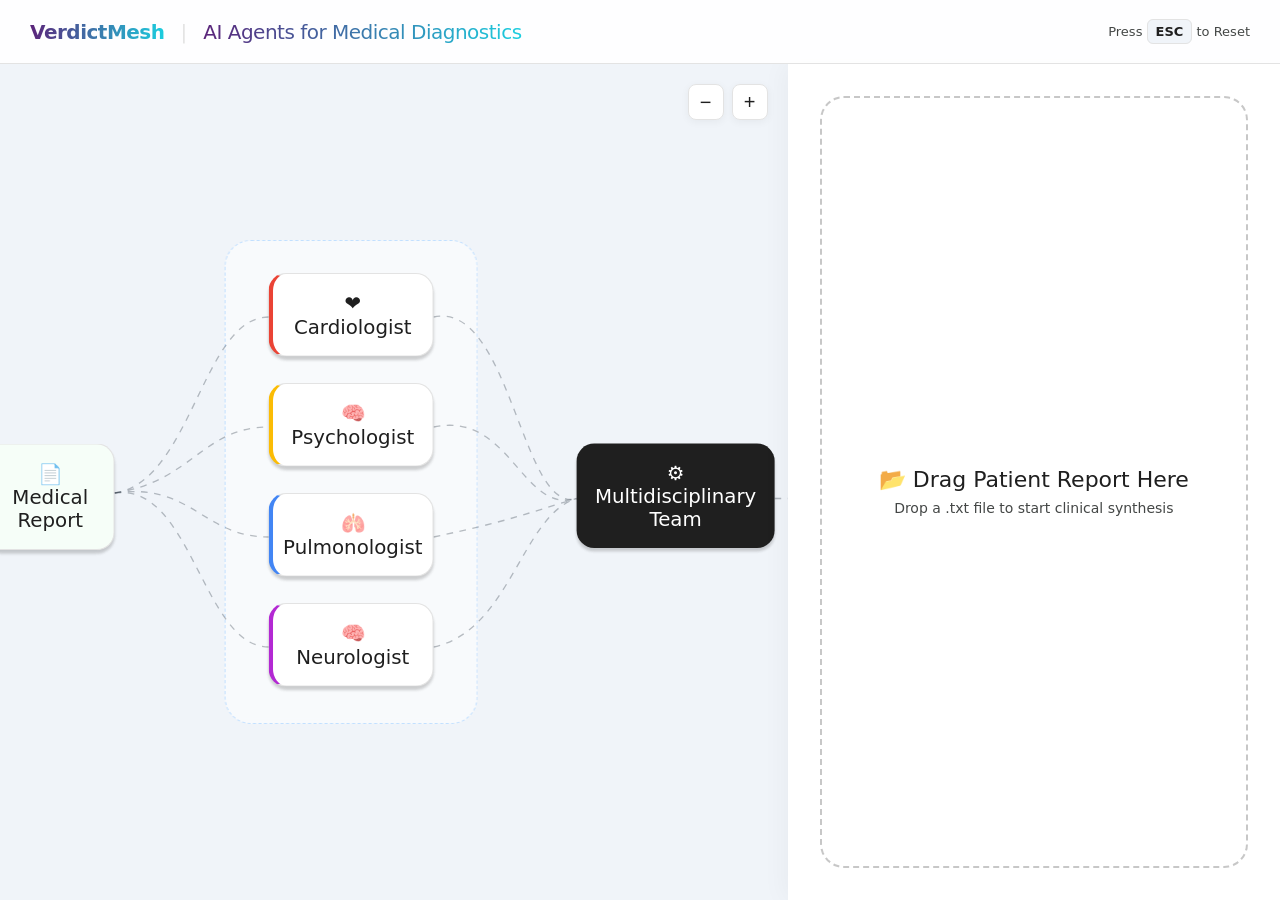
==== cookbook/01-ai-agents-for-medical-diagnostics/Webapp/static/index.html @ e495ff5c "Initial VerdictMesh release" ====
<!DOCTYPE html>
<html lang="en">
<head>
    <meta charset="UTF-8">
    <meta name="viewport" content="width=device-width, initial-scale=1.0">
    <title>VerdictMesh Medical AI | Demo</title>
    <link rel="stylesheet" href="style.css">
</head>
<body>
    <div id="tooltip" class="tooltip"></div>
    <div class="header">
        <div class="brand-container">
            <span class="purple-brand">VerdictMesh</span>
            <span class="header-divider">|</span>
            <div class="tagline">AI Agents for Medical Diagnostics</div>
        </div>
        <div class="reset-hint">Press <span>ESC</span> to Reset</div>
    </div>

    <div class="page active">
        <div class="left-panel">
        
            <div class="zoom-controls">
                <button id="zoom-out" title="Zoom Out">−</button>
                <button id="zoom-in" title="Zoom In">+</button>
            </div>
        
            <div class="canvas">
                <div class="agent-box">
                    <div id="working-text" class="blinking-text">Agents working in parallel...</div>
                </div>

                <div class="node pulse" id="n-doc">📄 Medical<br>Report</div>
                
                <div class="node agent" id="n-cardio">❤️ Cardiologist <div class="loader"></div></div>
                <div class="node agent" id="n-psych">🧠 Psychologist <div class="loader"></div></div>
                <div class="node agent" id="n-pulmo">🫁 Pulmonologist <div class="loader"></div></div>
                <div class="node agent" id="n-neuro">🧠 Neurologist <div class="loader"></div></div>
                <div class="node" id="n-llm">⚙️ Multidisciplinary Team <div class="loader"></div></div>
                
                <div class="node" id="n-final">Medical<br>Diagnosis</div>

               <svg>
                <path id="p1-cardio" d="M 140 260 C 210 250, 220 100, 280 100" />
                <path id="p1-psych"  d="M 140 260 C 210 250, 220 200, 280 200" />
                <path id="p1-pulmo"  d="M 140 260 C 210 250, 220 300, 280 300" />
                <path id="p1-neuro"  d="M 140 260 C 210 250, 220 400, 280 400" />
                
                <path id="p2-cardio" d="M 430 100 C 500 85, 510 280, 560 265" />
                <path id="p2-psych"  d="M 430 200 C 500 185, 510 280, 560 265" />
                <path id="p2-pulmo"  d="M 430 300 C 500 285, 510 280, 560 265" />
                <path id="p2-neuro"  d="M 430 400 C 500 385, 510 280, 560 265" />

                <path id="p3-final"  d="M 740 265 L 790 265" />

                <circle r="5" class="dot phase1"><animateMotion begin="indefinite" dur="2s" repeatCount="1"><mpath href="#p1-cardio"/></animateMotion></circle>
                <circle r="5" class="dot phase1"><animateMotion begin="indefinite" dur="2s" repeatCount="1"><mpath href="#p1-psych"/></animateMotion></circle>
                <circle r="5" class="dot phase1"><animateMotion begin="indefinite" dur="2s" repeatCount="1"><mpath href="#p1-pulmo"/></animateMotion></circle>
                <circle r="5" class="dot phase1"><animateMotion begin="indefinite" dur="2s" repeatCount="1"><mpath href="#p1-neuro"/></animateMotion></circle>

                <circle r="5" class="dot phase2"><animateMotion begin="indefinite" dur="2s" repeatCount="1"><mpath href="#p2-cardio"/></animateMotion></circle>
                <circle r="5" class="dot phase2"><animateMotion begin="indefinite" dur="2s" repeatCount="1"><mpath href="#p2-psych"/></animateMotion></circle>
                <circle r="5" class="dot phase2"><animateMotion begin="indefinite" dur="2s" repeatCount="1"><mpath href="#p2-pulmo"/></animateMotion></circle>
                <circle r="5" class="dot phase2"><animateMotion begin="indefinite" dur="2s" repeatCount="1"><mpath href="#p2-neuro"/></animateMotion></circle>
            </svg>
            </div>

        </div>

        <div class="right-panel">
            <div class="dropzone" id="dropzone">
                <h2>📂 Drag Patient Report Here</h2>
                <p>Drop a .txt file to start clinical synthesis</p>
                <input type="file" id="file-input" style="display: none;" accept=".txt">
            </div>

            <div id="log-container" class="hidden-slide">
                <div class="term-head">
                    <div class="term-title">🤖 CLINICAL ASSISTANT</div>
                    <button id="download-log-btn" class="download-btn hidden" title="Download EU AI Act Compliance Log">
                        <!-- <svg viewBox="0 0 24 24" width="14" height="14" stroke="currentColor" stroke-width="2" fill="none" stroke-linecap="round" stroke-linejoin="round"><path d="M21 15v4a2 2 0 0 1-2 2H5a2 2 0 0 1-2-2v-4"></path><polyline points="7 10 12 15 17 10"></polyline><line x1="12" y1="15" x2="12" y2="3"></line></svg> -->
                        ⬇️ Download Trace Log
                    </button>
                </div>
                <div class="chat-container" id="chat-container"></div>
                <div class="chat-ui" id="chat-ui">
                    <input type="text" id="chat-input" placeholder="Ask about the diagnosis...">
                    <button id="chat-btn">Send</button>
                </div>
            </div>
        </div>
    </div>
    <script src="app.js"></script>
</body>
</html>
---- cookbook/01-ai-agents-for-medical-diagnostics/Webapp/static/style.css ----
:root {
    --bg-main: #f0f4f9;
    --bg-surface: #ffffff;
    --text-primary: #1f1f1f;
    --text-secondary: #444746;
    --border-light: #e3e3e3;
    
    --user-bg: #d3e3fd;
    --user-text: #041e49;
    --team-bg: #f0f4f9;
    --team-text: #1f1f1f;
    --purple-brand: #5b247a;
    --blue-brand: #1bcedf;
    --green-brand: #34a853;


    --brand-gradient: linear-gradient(90deg, var(--purple-brand), var(--blue-brand));
    --header-height: 64px;
}

.tooltip {
    position: absolute;
    background: var(--bg-surface);
    border: 1px solid var(--border-light);
    box-shadow: 0 10px 40px rgba(0,0,0,0.15);
    padding: 16px;
    border-radius: 12px;
    width: 340px;
    z-index: 1000;
    font-size: 14px;
    pointer-events: none;
    opacity: 0;
    transform: translateX(-10px);
    transition: opacity 0.2s ease, transform 0.2s ease;
    line-height: 1.6;
    color: var(--text-primary);
}

.tooltip.visible {
    opacity: 1;
    transform: translateX(0);
    pointer-events: auto;
}

.tooltip-title {
    font-weight: 600;
    margin-bottom: 10px;
    color: var(--text-secondary);
    border-bottom: 1px solid var(--border-light);
    padding-bottom: 8px;
}

.tooltip-content {
    max-height: 280px;
    overflow-y: auto;
}
.tooltip-content::-webkit-scrollbar-thumb {
    background: var(--border-light);
    border-radius: 10px;
}
* {
    box-sizing: border-box;
}

body {
    font-family: system-ui, -apple-system, BlinkMacSystemFont, 'Segoe UI', Roboto, Helvetica, Arial, sans-serif;
    margin: 0;
    padding: 0;
    background: var(--bg-main);
    color: var(--text-primary);
    height: 100vh;
    width: 100vw;
    overflow: hidden;
}

.header {
    position: absolute;
    top: 0;
    left: 0;
    width: 100%;
    height: var(--header-height);
    display: flex;
    align-items: center;
    justify-content: space-between;
    padding: 0 30px;
    z-index: 100;
    background: rgba(255, 255, 255, 0.9);
    backdrop-filter: blur(10px);
    border-bottom: 1px solid var(--border-light);
}

.tagline {
    font-size: 20px;
    font-weight: 500;
    letter-spacing: -0.5px;
    background: var(--brand-gradient);
    -webkit-background-clip: text;
    -webkit-text-fill-color: transparent;
}

.reset-hint {
    font-size: 13px;
    color: var(--text-secondary);
}

.reset-hint span {
    background: var(--bg-main);
    padding: 4px 8px;
    border-radius: 6px;
    border: 1px solid var(--border-light);
    font-weight: 600;
    color: var(--text-primary);
}

.footer-brand {
    position: absolute;
    bottom: 25px;
    left: 25px;
    display: flex;
    align-items: center;
    gap: 12px;
    z-index: 200;
    background: var(--bg-surface);
    padding: 12px 24px;
    border-radius: 100px;
    box-shadow: 0 4px 15px rgba(0,0,0,0.08);
    border: 1px solid var(--border-light);
}

.purple-brand {
    background: var(--brand-gradient);
    -webkit-background-clip: text;
    -webkit-text-fill-color: transparent;
    font-weight: 700;
    font-size: 20px;
    letter-spacing: -0.5px;
}

.footer-logo {
    width: 35px;
    height: 35px;
    object-fit: contain;
}

.page {
    display: flex;
    height: 100vh;
    width: 100vw;
    padding-top: var(--header-height);
}

.left-panel {
    flex: 1.6;
    position: relative;
    background: var(--bg-main);
    display: flex;
    align-items: center;
    justify-content: center;
    overflow: hidden;
}

.right-panel {
    flex: 1;
    position: relative;
    display: flex;
    flex-direction: column;
    background: var(--bg-surface);
    box-shadow: -4px 0 24px rgba(0,0,0,0.04);
    z-index: 10;
    overflow: hidden;
}

.canvas {
    position: relative;
    width: 900px;
    height: 500px;
    transform: scale(1.1);
    transform-origin: center center;
    transition: transform 0.3s ease; /* Added for smooth scaling */
}

.node {
    position: absolute;
    padding: 16px 24px;
    border-radius: 16px;
    font-weight: 500;
    font-size: 18px;
    border: 1px solid var(--border-light);
    background: var(--bg-surface);
    box-shadow: 0 3px 3px rgba(0, 0, 0, 0.1), 0 3px 3px rgba(0, 0, 0, 0.1);
    z-index: 10;
    display: flex;
    align-items: center;
    justify-content: center;
    text-align: center;
    transition: all 0.4s cubic-bezier(0.4, 0, 0.2, 1);
}

#n-doc { left: 20px; top: 215px;  width: 120px; border-left: 4px solid #34a853; box-shadow: 0 3px 3px rgba(0, 0, 0, 0.1), 0 3px 3px rgba(0, 0, 0, 0.1); }
#n-cardio { left: 280px; top: 60px; width: 150px; border-left: 4px solid #ea4335; }
#n-psych { left: 280px; top: 160px; width: 150px; border-left: 4px solid #fbbc04; }
#n-pulmo { left: 280px; top: 260px; width: 150px; border-left: 4px solid #4285f4; }
#n-neuro { left: 280px; top: 360px; width: 150px; border-left: 4px solid #b328d3; }
#n-llm { left: 560px; top: 215px; width: 180px; background: #1f1f1f; color: white; border: none; }
#n-final { left: 790px; top: 220px; width: 120px; background: #e6f4ea; color: #137333; border: 1px solid #ceead6; opacity: 0.5; }

.agent-box {
    position: absolute; left: 240px; top: 30px; width: 230px; height: 440px;
    border: 1px dashed #c2e0ff; background: rgba(255, 255, 255, 0.5);
    border-radius: 24px;
    z-index: 1;
    backdrop-filter: blur(4px);
}

.dropzone {
    flex: 1;
    display: flex;
    flex-direction: column;
    align-items: center;
    justify-content: center;
    border: 2px dashed #c7c7c7;
    margin: 32px;
    border-radius: 24px;
    color: var(--text-secondary);
    background: var(--bg-surface);
    cursor: pointer;
    transition: all 0.3s ease;
}

.dropzone:hover {
    border-color: #1a73e8;
    background: #f8faff;
    transform: translateY(-2px);
    box-shadow: 0 8px 24px rgba(26, 115, 232, 0.08);
}

.dropzone h2 { font-size: 22px; font-weight: 500; margin-bottom: 8px; color: var(--text-primary); }
.dropzone p { font-size: 14px; margin: 0; }

.hidden-slide {
    display: none;
    opacity: 0;
    transform: translateX(20px);
    transition: transform 0.5s cubic-bezier(0.2, 0, 0, 1), opacity 0.4s ease;
    height: 100%;
    width: 100%;
    flex-direction: column;
    background: var(--bg-surface);
}

.hidden-slide.active {
    display: flex;
    opacity: 1;
    transform: translateX(0);
}
.term-head {
    padding: 20px 24px;
    font-weight: 500;
    border-bottom: 1px solid var(--border-light);
    color: var(--text-primary);
    font-size: 16px;
    display: flex;
    align-items: center;
    justify-content: space-between; /* Pushes title left, button right */
}

.term-title {
    display: flex;
    align-items: center;
    gap: 8px;
}

.term-title::before {
    content: "✨";
}

.download-btn {
    display: flex;
    align-items: center;
    gap: 6px;
    padding: 6px 12px;
    background: var(--bg-main);
    border: 1px solid var(--border-light);
    border-radius: 8px;
    font-size: 12px;
    font-weight: 600;
    color: var(--text-secondary);
    cursor: pointer;
    transition: all 0.2s ease;
    font-family: inherit;
}

.download-btn:hover {
    background: #e3e3e3; /* Slightly darker grey on hover */
    color: var(--text-primary);
    transform: translateY(-1px);
}

.download-btn.hidden {
    display: none;
}

.chat-container {
    flex: 1;
    padding: 24px;
    overflow-y: auto;
    display: flex;
    flex-direction: column;
    gap: 16px;
    background: var(--bg-surface);
}

.chat-ui {
    display: flex;
    padding: 20px 24px;
    background: var(--bg-surface);
    gap: 12px;
    align-items: center;
}

#chat-input {
    flex: 1;
    background: var(--bg-main);
    border: 1px solid transparent;
    border-radius: 100px;
    padding: 16px 24px;
    color: var(--text-primary);
    font-size: 15px;
    outline: none;
    transition: all 0.2s ease;
    font-family: inherit;
}

#chat-input:focus { 
    background: var(--bg-surface);
    border-color: #c2e0ff; 
    box-shadow: 0 0 0 4px rgba(26, 115, 232, 0.1);
}

#chat-btn {
    padding: 16px 24px;
    background: var(--text-primary);
    color: white;
    border: none;
    border-radius: 100px;
    font-weight: 500;
    font-size: 15px;
    cursor: pointer;
    transition: 0.2s;
    font-family: inherit;
}

#chat-btn:hover { 
    background: #333; 
    transform: translateY(-1px);
}

.bubble {
    max-width: 85%;
    padding: 14px 20px;
    font-size: 15px;
    line-height: 1.6;
    word-wrap: break-word;
}

.bubble.system {
    background-color: #f3e5f5;
    color: #4a148c;
    border: 1px solid #e1bee7;
    font-size: 0.9rem;
    font-weight: 500;          
    align-self: flex-start;
    padding: 12px 16px;
    border-radius: 12px;
    margin-bottom: 12px;
    max-width: 80%;
}

.bubble.team {
    align-self: flex-start;
    background: var(--team-bg);
    color: var(--team-text);
    border-radius: 4px 24px 24px 24px;
}

.bubble.user {
    align-self: flex-end;
    background: var(--user-bg);
    color: var(--user-text);
    border-radius: 24px 24px 4px 24px;
}

.bubble b { 
    color: inherit; 
    display: inline; 
    margin-bottom: 6px; 
    font-size: 16px; 
    font-weight: 700;
}

@keyframes startPulse {
    0% { box-shadow: 0 0 0 0px rgba(52, 168, 83, 0.445); }
    100% { box-shadow: 0 0 0 20px rgba(50, 158, 79, 0); }
}
.node.pulse { animation: startPulse 2s infinite; background: #f6fef8 !important; }
.node.done {
    border-color: #34a853 !important;
    cursor: help;
}

.node.done::after {
    content: '✓';
    position: absolute;
    top: -10px;
    right: -10px;
    background: #34a853;
    color: white;
    border-radius: 50%;
    width: 24px;
    height: 24px;
    font-size: 14px;
    font-weight: bold;
    display: flex;
    align-items: center;
    justify-content: center;
    box-shadow: 0 2px 6px rgba(0,0,0,0.2);
}

.node.done .loader {
    display: none !important;
}
@keyframes geminiProcess {
    0% { box-shadow: 0 4px 15px rgba(26, 115, 232, 0.1); transform: translateY(0); }
    100% { box-shadow: 0 8px 25px rgba(179, 40, 211, 0.2); transform: translateY(-2px); }
}
.processing { animation: geminiProcess 1s infinite alternate !important; border-color: #a348e3 !important;}

.blinking-text {
    display: none; position: absolute; top: -40px; right: 20px;
    color: var(--text-secondary); font-size: 14px; font-weight: 500;
    animation: blinker 1.5s ease-in-out infinite;
}
.blinking-text.active { display: block; }
@keyframes blinker { 50% { opacity: 0.4; } }

svg { position: absolute; top: 0; left: 0; width: 100%; height: 100%; z-index: 2; pointer-events: none; }
path { fill: none; stroke: #2e3a4953; stroke-width: 1.2; stroke-dasharray: 6; }

.dot { display: none; fill: #1a73e8; filter: drop-shadow(0 0 4px rgba(26, 115, 232, 0.914)); }
.dot.active { display: block; }

.loader {
    display: none; position: absolute; bottom: 6px; left: 50%; transform: translateX(-50%);
    width: 24px; aspect-ratio: 2;
    --_g: no-repeat radial-gradient(circle closest-side, rgba(0, 0, 0, 0.4) 90%, #0000);
    background: var(--_g) 0% 50%, var(--_g) 50% 50%, var(--_g) 100% 50%;
    background-size: calc(100%/3) 30%;
    animation: l3 1s infinite linear;
}
#n-llm .loader {
    --_g: no-repeat radial-gradient(circle closest-side, rgba(255, 255, 255, 0.9) 90%, #0000);
}
.processing .loader { display: block; }
@keyframes l3 {
    20%{background-position:0% 0%, 50% 50%,100% 50%}
    40%{background-position:0% 100%, 50% 0%,100% 50%}
    60%{background-position:0% 50%, 50% 100%,100% 0%}
    80%{background-position:0% 50%, 50% 50%,100% 100%}
}


/* ==========================================================
   Responsive Styles
========================================================== */

@media (max-width: 1100px) {
    body {
        overflow-y: auto;
        height: auto;
    }
    .page {
        flex-direction: column;
        height: auto;
        min-height: 100vh;
    }
    .left-panel {
        flex: none;
        width: 100%;
        height: 500px;
    }
    .right-panel {
        flex: none;
        width: 100%;
        height: 600px;
        border-top: 1px solid var(--border-light);
    }
    .canvas {
        transform: scale(0.8);
    }
    .footer-brand {
        position: relative;
        bottom: auto;
        left: auto;
        margin: 30px auto;
        width: max-content;
    }
}

@media (max-width: 850px) {
    .canvas {
        transform: scale(0.65);
    }
    .left-panel {
        height: 400px;
    }
}

@media (max-width: 600px) {
    .header {
        padding: 0 15px;
    }
    .tagline {
        font-size: 16px;
    }
    .reset-hint {
        font-size: 11px;
    }
    .canvas {
        transform: scale(0.45);
    }
    .left-panel {
        height: 300px;
    }
    .right-panel {
        height: 500px;
    }
    .dropzone {
        margin: 15px;
        text-align: center;
    }
    .dropzone h2 {
        font-size: 18px;
    }
}

@media (max-width: 400px) {
    .canvas {
        transform: scale(0.35);
    }
    .left-panel {
        height: 240px;
    }
}

.zoom-controls {
    position: absolute;
    top: 20px;
    right: 20px;
    display: flex;
    gap: 8px;
    z-index: 100;
}

.zoom-controls button {
    width: 36px;
    height: 36px;
    border-radius: 8px;
    border: 1px solid var(--border-light);
    background: var(--bg-surface);
    color: var(--text-primary);
    font-size: 20px;
    display: flex;
    align-items: center;
    justify-content: center;
    cursor: pointer;
    box-shadow: 0 2px 8px rgba(0,0,0,0.05);
    transition: all 0.2s ease;
}

.zoom-controls button:hover {
    background: var(--bg-main);
    transform: translateY(-1px);
}

/* --- Disclaimer Card --- */
.disclaimer-card {
    position: absolute;
    bottom: 10px; /* Sits right above your footer logo */
    left: 25px;
    max-width: 320px;
    padding: 12px 16px;
    background: rgba(255, 255, 255, 0.7);
    backdrop-filter: blur(10px);
    border: 1px solid var(--border-light);
    border-radius: 12px;
    font-size: 12px;
    line-height: 1.5;
    color: var(--text-secondary);
    z-index: 100;
    box-shadow: 0 4px 15px rgba(0,0,0,0.03);
    transition: all 0.3s ease;
}

.disclaimer-card b {
    color: var(--text-primary);
    font-weight: 600;
}

/* Responsive adjustments for the disclaimer */
@media (max-width: 1100px) {
    .disclaimer-card {
        bottom: 15px; 
        left: 15px;
        max-width: 280px;
        font-size: 11px;
    }
}

@media (max-width: 600px) {
    .disclaimer-card {
        max-width: calc(100% - 30px);
        bottom: 10px;
        left: 15px;
        right: 15px;
        text-align: left;
        padding: 10px 14px;
    }
}
.brand-container {
    display: flex;
    align-items: center;
    gap: 12px;
}

.header-logo {
    width: 30px;
    height: 30px;
    object-fit: contain;
}

.header-divider {
    color: var(--border-light);
    font-size: 20px;
    margin: 0 4px;
    font-weight: 300;
}
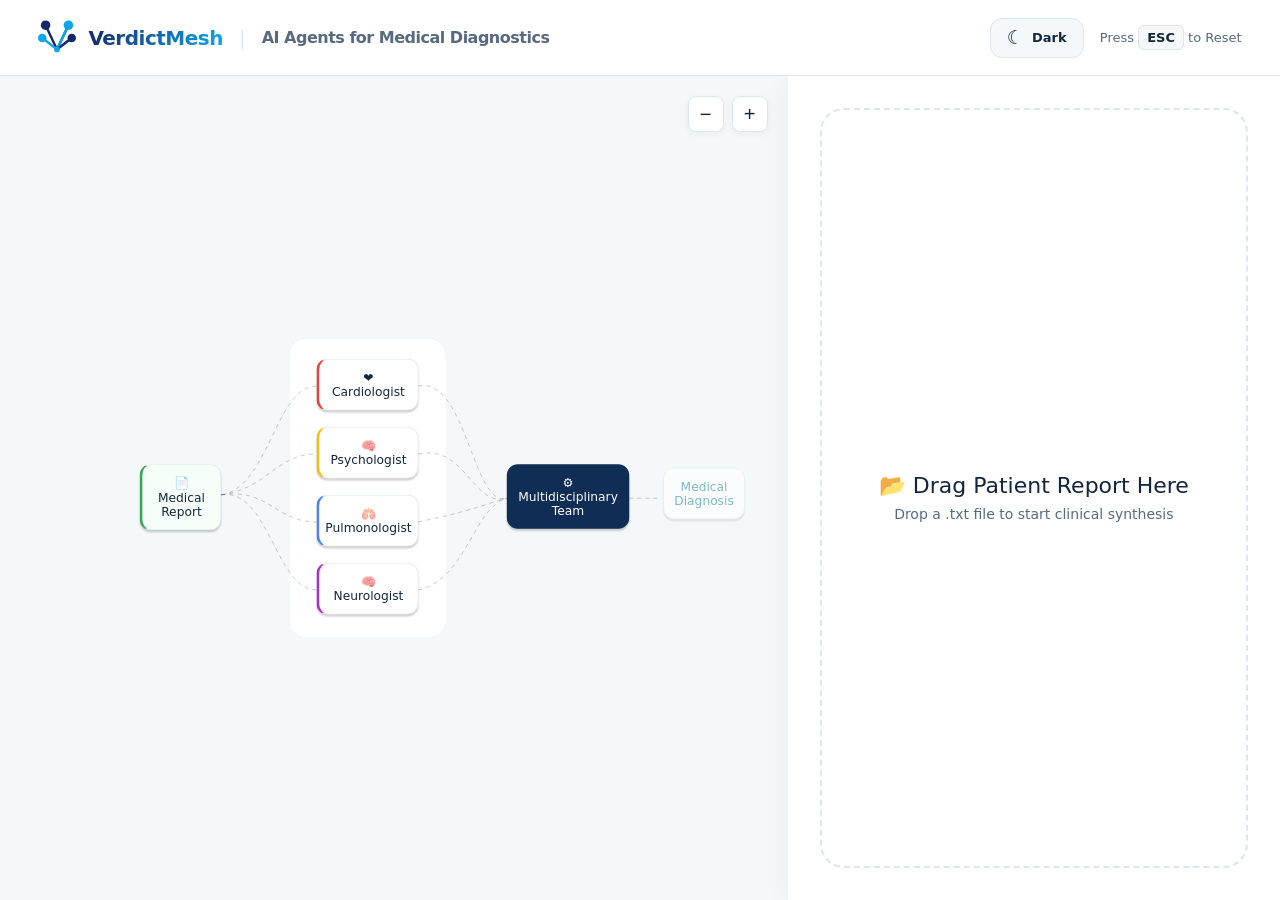
==== commit 826fe1b3: "updated the UI" ====
--- a/cookbook/01-ai-agents-for-medical-diagnostics/Webapp/static/index.html
+++ b/cookbook/01-ai-agents-for-medical-diagnostics/Webapp/static/index.html
@@ -5,70 +5,87 @@
     <meta name="viewport" content="width=device-width, initial-scale=1.0">
     <title>VerdictMesh Medical AI | Demo</title>
     <link rel="stylesheet" href="style.css">
+    <script>
+        try {
+            document.documentElement.dataset.theme =
+                localStorage.getItem('verdictmesh-theme') ||
+                (matchMedia('(prefers-color-scheme: dark)').matches ? 'dark' : 'light');
+        } catch (_) {
+            document.documentElement.dataset.theme = 'light';
+        }
+    </script>
 </head>
 <body>
     <div id="tooltip" class="tooltip"></div>
+
     <div class="header">
         <div class="brand-container">
+            <img class="brand-mark" src="logo/verdictmesh-mark.svg" alt="" aria-hidden="true">
             <span class="purple-brand">VerdictMesh</span>
             <span class="header-divider">|</span>
             <div class="tagline">AI Agents for Medical Diagnostics</div>
         </div>
-        <div class="reset-hint">Press <span>ESC</span> to Reset</div>
+        <div class="header-actions">
+            <button id="theme-toggle" class="theme-toggle" type="button"
+                    aria-label="Switch color theme" aria-pressed="false">
+                <span class="theme-icon" aria-hidden="true">☾</span>
+                <span class="theme-label">Dark</span>
+            </button>
+            <div class="reset-hint">Press <span>ESC</span> to Reset</div>
+        </div>
     </div>
 
     <div class="page active">
         <div class="left-panel">
-        
             <div class="zoom-controls">
                 <button id="zoom-out" title="Zoom Out">−</button>
                 <button id="zoom-in" title="Zoom In">+</button>
             </div>
-        
+
             <div class="canvas">
                 <div class="agent-box">
                     <div id="working-text" class="blinking-text">Agents working in parallel...</div>
                 </div>
 
                 <div class="node pulse" id="n-doc">📄 Medical<br>Report</div>
-                
+
                 <div class="node agent" id="n-cardio">❤️ Cardiologist <div class="loader"></div></div>
                 <div class="node agent" id="n-psych">🧠 Psychologist <div class="loader"></div></div>
                 <div class="node agent" id="n-pulmo">🫁 Pulmonologist <div class="loader"></div></div>
                 <div class="node agent" id="n-neuro">🧠 Neurologist <div class="loader"></div></div>
                 <div class="node" id="n-llm">⚙️ Multidisciplinary Team <div class="loader"></div></div>
-                
+
                 <div class="node" id="n-final">Medical<br>Diagnosis</div>
 
-               <svg>
-                <path id="p1-cardio" d="M 140 260 C 210 250, 220 100, 280 100" />
-                <path id="p1-psych"  d="M 140 260 C 210 250, 220 200, 280 200" />
-                <path id="p1-pulmo"  d="M 140 260 C 210 250, 220 300, 280 300" />
-                <path id="p1-neuro"  d="M 140 260 C 210 250, 220 400, 280 400" />
-                
-                <path id="p2-cardio" d="M 430 100 C 500 85, 510 280, 560 265" />
-                <path id="p2-psych"  d="M 430 200 C 500 185, 510 280, 560 265" />
-                <path id="p2-pulmo"  d="M 430 300 C 500 285, 510 280, 560 265" />
-                <path id="p2-neuro"  d="M 430 400 C 500 385, 510 280, 560 265" />
+                <svg>
+                    <path id="p1-cardio" d="M 140 260 C 210 250, 220 100, 280 100" />
+                    <path id="p1-psych" d="M 140 260 C 210 250, 220 200, 280 200" />
+                    <path id="p1-pulmo" d="M 140 260 C 210 250, 220 300, 280 300" />
+                    <path id="p1-neuro" d="M 140 260 C 210 250, 220 400, 280 400" />
 
-                <path id="p3-final"  d="M 740 265 L 790 265" />
+                    <path id="p2-cardio" d="M 430 100 C 500 85, 510 280, 560 265" />
+                    <path id="p2-psych" d="M 430 200 C 500 185, 510 280, 560 265" />
+                    <path id="p2-pulmo" d="M 430 300 C 500 285, 510 280, 560 265" />
+                    <path id="p2-neuro" d="M 430 400 C 500 385, 510 280, 560 265" />
 
-                <circle r="5" class="dot phase1"><animateMotion begin="indefinite" dur="2s" repeatCount="1"><mpath href="#p1-cardio"/></animateMotion></circle>
-                <circle r="5" class="dot phase1"><animateMotion begin="indefinite" dur="2s" repeatCount="1"><mpath href="#p1-psych"/></animateMotion></circle>
-                <circle r="5" class="dot phase1"><animateMotion begin="indefinite" dur="2s" repeatCount="1"><mpath href="#p1-pulmo"/></animateMotion></circle>
-                <circle r="5" class="dot phase1"><animateMotion begin="indefinite" dur="2s" repeatCount="1"><mpath href="#p1-neuro"/></animateMotion></circle>
+                    <path id="p3-final" d="M 740 265 L 790 265" />
 
-                <circle r="5" class="dot phase2"><animateMotion begin="indefinite" dur="2s" repeatCount="1"><mpath href="#p2-cardio"/></animateMotion></circle>
-                <circle r="5" class="dot phase2"><animateMotion begin="indefinite" dur="2s" repeatCount="1"><mpath href="#p2-psych"/></animateMotion></circle>
-                <circle r="5" class="dot phase2"><animateMotion begin="indefinite" dur="2s" repeatCount="1"><mpath href="#p2-pulmo"/></animateMotion></circle>
-                <circle r="5" class="dot phase2"><animateMotion begin="indefinite" dur="2s" repeatCount="1"><mpath href="#p2-neuro"/></animateMotion></circle>
-            </svg>
+                    <circle r="5" class="dot phase1"><animateMotion begin="indefinite" dur="2s" repeatCount="1"><mpath href="#p1-cardio"/></animateMotion></circle>
+                    <circle r="5" class="dot phase1"><animateMotion begin="indefinite" dur="2s" repeatCount="1"><mpath href="#p1-psych"/></animateMotion></circle>
+                    <circle r="5" class="dot phase1"><animateMotion begin="indefinite" dur="2s" repeatCount="1"><mpath href="#p1-pulmo"/></animateMotion></circle>
+                    <circle r="5" class="dot phase1"><animateMotion begin="indefinite" dur="2s" repeatCount="1"><mpath href="#p1-neuro"/></animateMotion></circle>
+
+                    <circle r="5" class="dot phase2"><animateMotion begin="indefinite" dur="2s" repeatCount="1"><mpath href="#p2-cardio"/></animateMotion></circle>
+                    <circle r="5" class="dot phase2"><animateMotion begin="indefinite" dur="2s" repeatCount="1"><mpath href="#p2-psych"/></animateMotion></circle>
+                    <circle r="5" class="dot phase2"><animateMotion begin="indefinite" dur="2s" repeatCount="1"><mpath href="#p2-pulmo"/></animateMotion></circle>
+                    <circle r="5" class="dot phase2"><animateMotion begin="indefinite" dur="2s" repeatCount="1"><mpath href="#p2-neuro"/></animateMotion></circle>
+                </svg>
             </div>
-
         </div>
 
         <div class="right-panel">
-            <div class="dropzone" id="dropzone">
+            <div class="dropzone" id="dropzone" role="button" tabindex="0"
+                 aria-label="Choose a text patient report">
                 <h2>📂 Drag Patient Report Here</h2>
                 <p>Drop a .txt file to start clinical synthesis</p>
                 <input type="file" id="file-input" style="display: none;" accept=".txt">
@@ -77,8 +94,8 @@
             <div id="log-container" class="hidden-slide">
                 <div class="term-head">
                     <div class="term-title">🤖 CLINICAL ASSISTANT</div>
-                    <button id="download-log-btn" class="download-btn hidden" title="Download EU AI Act Compliance Log">
-                        <!-- <svg viewBox="0 0 24 24" width="14" height="14" stroke="currentColor" stroke-width="2" fill="none" stroke-linecap="round" stroke-linejoin="round"><path d="M21 15v4a2 2 0 0 1-2 2H5a2 2 0 0 1-2-2v-4"></path><polyline points="7 10 12 15 17 10"></polyline><line x1="12" y1="15" x2="12" y2="3"></line></svg> -->
+                    <button id="download-log-btn" class="download-btn hidden"
+                            title="Download EU AI Act Compliance Log">
                         ⬇️ Download Trace Log
                     </button>
                 </div>
@@ -90,6 +107,8 @@
             </div>
         </div>
     </div>
-    <script src="app.js"></script>
+
+    <script src="theme.js" defer></script>
+    <script src="app.js" defer></script>
 </body>
-</html>
+</html>
--- a/cookbook/01-ai-agents-for-medical-diagnostics/Webapp/static/style.css
+++ b/cookbook/01-ai-agents-for-medical-diagnostics/Webapp/static/style.css
@@ -643,4 +643,132 @@
     font-size: 20px;
     margin: 0 4px;
     font-weight: 300;
-}+}
+/* VerdictMesh medical interface */
+:root {
+    color-scheme: light;
+    --bg-main: #f4f8fb;
+    --bg-surface: #ffffff;
+    --text-primary: #14263e;
+    --text-secondary: #586980;
+    --border-light: #dce6ef;
+    --user-bg: #d9f8f4;
+    --user-text: #123c4c;
+    --team-bg: #edf4fb;
+    --team-text: #17304a;
+    --purple-brand: #16266b;
+    --blue-brand: #087e88;
+    --green-brand: #168b69;
+    --brand-gradient: linear-gradient(110deg, #16266b, #0aa8eb);
+    --header-height: 76px;
+}
+
+:root[data-theme="dark"] {
+    color-scheme: dark;
+    --bg-main: #0c1625;
+    --bg-surface: #111f30;
+    --text-primary: #f0f7ff;
+    --text-secondary: #b8cada;
+    --border-light: #314459;
+    --user-bg: #123f48;
+    --user-text: #e3fffc;
+    --team-bg: #1c2c40;
+    --team-text: #e7f2ff;
+    --purple-brand: #eaf4ff;
+    --blue-brand: #5ce3dd;
+    --green-brand: #64d9aa;
+    --brand-gradient: linear-gradient(110deg, #f0f7ff, #5ce3dd);
+}
+
+.header {
+    background: var(--bg-surface);
+    border-bottom: 1px solid var(--border-light);
+    padding-inline: clamp(16px, 3vw, 42px);
+}
+
+.brand-container,
+.header-actions {
+    display: flex;
+    align-items: center;
+    min-width: 0;
+}
+
+.brand-container { gap: 12px; }
+.header-actions { gap: 16px; flex: none; }
+
+.brand-mark {
+    display: block;
+    width: 38px;
+    height: 38px;
+    min-width: 38px;
+    object-fit: contain;
+}
+
+.purple-brand { white-space: nowrap; }
+.reset-hint { white-space: nowrap; }
+
+.tagline {
+    color: var(--text-secondary);
+    background: none;
+    -webkit-text-fill-color: currentColor;
+    font-size: 16px;
+    font-weight: 650;
+}
+
+.theme-toggle {
+    display: inline-flex;
+    align-items: center;
+    justify-content: center;
+    gap: 8px;
+    min-width: 94px;
+    min-height: 40px;
+    padding: 8px 12px;
+    border: 1px solid var(--border-light);
+    border-radius: 12px;
+    background: var(--bg-main);
+    color: var(--text-primary);
+    font: 650 13px system-ui, sans-serif;
+    cursor: pointer;
+}
+
+.theme-toggle:hover { border-color: var(--blue-brand); }
+.theme-icon { font-size: 19px; line-height: 1; }
+
+.left-panel { background: var(--bg-main); }
+.right-panel { background: var(--bg-surface); }
+.agent-box { background: var(--bg-surface); border-color: var(--border-light); }
+.node { background: var(--bg-surface); color: var(--text-primary); }
+#n-llm { background: #102d55; color: white; }
+#n-final { background: var(--bg-surface); color: var(--blue-brand); }
+.dropzone { background: var(--bg-surface); border-color: var(--border-light); }
+.term-head, .chat-container, .chat-ui { background: var(--bg-surface); }
+.bubble.system { background: var(--bg-main); color: var(--text-secondary); border-color: var(--border-light); }
+
+.canvas { transform: scale(.85); }
+
+@media (max-width: 1300px) {
+    .canvas { transform: scale(.68); }
+}
+
+@media (max-width: 1100px) {
+    .canvas { transform: scale(.75); }
+}
+
+@media (max-width: 850px) {
+    .canvas { transform: scale(.6); }
+}
+
+@media (max-width: 600px) {
+    :root { --header-height: 68px; }
+    .brand-mark { width: 30px; height: 30px; min-width: 30px; }
+    .brand-container { gap: 8px; }
+    .tagline, .header-divider, .reset-hint, .theme-label { display: none; }
+    .theme-toggle { min-width: 42px; width: 42px; min-height: 42px; padding: 5px; }
+    .canvas { transform: scale(.43); }
+}
+
+button:focus-visible,
+[role="button"]:focus-visible {
+    outline: 3px solid var(--blue-brand);
+    outline-offset: 3px;
+}
